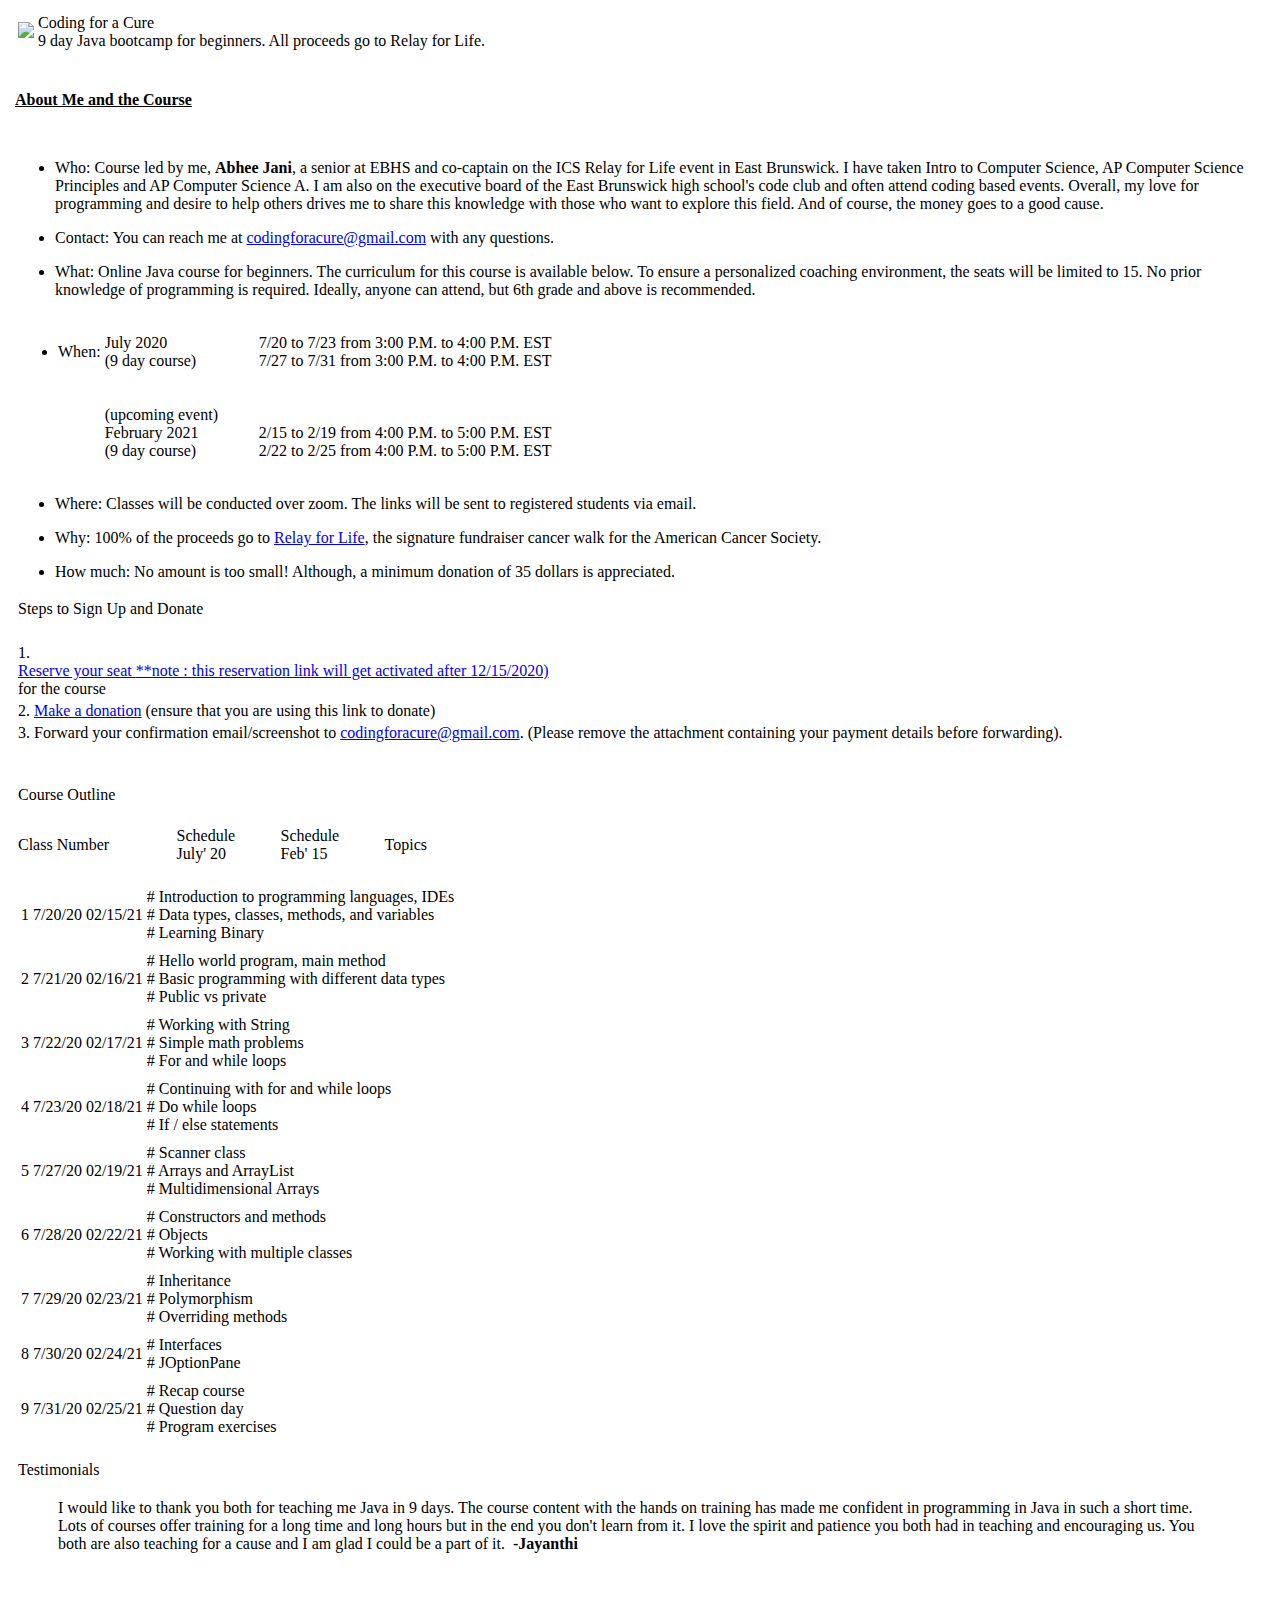
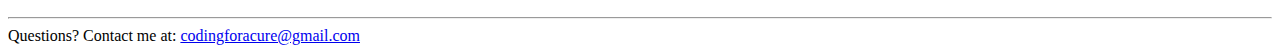
==== index.html @ c70459f3 "Adding Index file for the CodingforaCure website" ====
<!DOCTYPE html>
<html>
<head>
    <title>Please support fight against cancer...</title>
    <meta charset="utf-8" />
    <link type="text/css" href="style.css" rel="stylesheet" />
</head>
<body>
<table id="main">
<tr id="header-row">
    <td colspan="3">
        <table id="logo-table" class="log-table">
            <tr>
                <td>&nbsp;<img src="cfac-logo-3.png" /></td>
                <td colspan="2" id="logo-table-contet">
                    Coding for a Cure<br/>
                    <span id="sub-header">9 day Java bootcamp for beginners. All proceeds go to Relay for Life. </span>
                </td>
            </tr>
        </table>
    </td>
</tr>
<tr id="content-row">
<td id="content-row-left"></td>
<td id="content-row-center">
<div id="upper-bar"></div>
<br/>
<p><u><b>About Me and the Course</b></u></p>
<br/>
<div id="content-row-center-div">
    <p>
        <ul>
            <li><span class="key-word">Who: </span> Course led by me, <b>Abhee Jani</b>, a senior at EBHS and co-captain on the ICS Relay for Life event in East Brunswick. 
                I have taken Intro to Computer Science, AP Computer Science Principles and AP Computer Science A.
                I am also on the executive board of the East Brunswick high school's code club and often attend coding based events.
                Overall, my love for programming and desire to help others drives me to share this knowledge with those who want to explore this field.  And of course, the money goes to a good cause.
            </li>
        </ul>
    </p>
    <p>
        <ul>
            <li><span class="key-word">Contact: </span> You can reach me at <a href="mailto:codingforacure@gmail.com">codingforacure@gmail.com</a> with any questions.</li>
        </ul>
    </p>
    <p>
        <ul>
            <li><span class="key-word">What: </span> Online Java course for beginners. The curriculum for this course is available below. To ensure a personalized coaching environment, the seats will be limited to 15. No prior knowledge of programming is required. Ideally, anyone can attend, but 6th grade and above is recommended. </li>
        </ul>
    </p>

                   
    <table id="schedule-table">
        <tr>
            <td style="width: 25px;">
                <p>
                    <ul>
                        <li><span class="key-word">When:</span></li>
                    </ul>
                </p>
            </td>
            <td style="width: 150px;"><p>July 2020 <br />(9 day course) </p></td>
            <td><p>7/20 to 7/23 from 3:00 P.M. to 4:00 P.M. EST <br />7/27 to 7/31 from 3:00 P.M. to 4:00 P.M. EST</p></td>
        </tr>
        <tr>
            <td></td>
            <td style="width: 150px;"><p><span class="upcoming-event">(upcoming event) </span><br/>February 2021 <br />(9 day course) </p></td>
            <td><p><br/>2/15 to 2/19 from 4:00 P.M. to 5:00 P.M. EST <br />2/22 to 2/25 from 4:00 P.M. to 5:00 P.M. EST</p></td>
        </tr>
    </table>
                                
                                

                            

    <p>
        <ul>
            <li><span class="key-word">Where: </span> Classes will be conducted over zoom. The links will be sent to registered students via email. </li>
        </ul>
    </p>

    <p>
        <ul>
            <li><span class="key-word">Why:</span> <span class="error-message  error-message-bold">100% </span>
                <span class="error-message">of the proceeds go to <a href="https://secure.acsevents.org/site/SPageServer/?pagename=relay">Relay for Life</a>, the signature fundraiser cancer walk for the American Cancer Society. </span>
            </li>
        </ul>
    </p>

    <p>
        <ul>
            <li><span class="key-word">How much: </span> No amount is too small! Although, a minimum donation of 35 dollars is appreciated.</li>
        </ul>
    </p>

</div>
               
<p>
    <table id="course-outline-table" class="corners">
        <tr>
            <td colspan="3" class="customers-header corners">
                <span class="corners">Steps to Sign Up and Donate</span>
            </td>
        </tr>
        <tr>
            <td colspan="3">
                &nbsp;
            </td>
        </tr>
        <tr>
            <td colspan="3" class="instruction-row">
                <span class="key-word-small">   1. </span>
                <a href="#"><div class="tooltip"> Reserve your seat <span class="tooltiptext">**note : this reservation link will get activated after 12/15/2020)</span></div></a>
                for the course 
            </td>
        </tr>
        <tr>
            <td colspan="3" class="instruction-row">
                <span class="key-word-small">   2.</span>
                <a href="https://secure.acsevents.org/site/SPageServer?pagename=relay_donate_now&PROXY_TYPE=20&PROXY_ID=56292644&FR_ID=96381&fr_id=96381"> Make a donation</a>
                (ensure that you are using this link to donate)
            </td>
        </tr>
        <tr>
            <td colspan="3" class="instruction-row">
                <span class="key-word-small">   3. </span>
                Forward your confirmation email/screenshot to <a href="mailto:codingforacure@gmail.com">codingforacure@gmail.com</a>. (Please remove the attachment containing your payment details before forwarding).
            </td>
        </tr>
        <tr>
            <td colspan="3">
                &nbsp;
            </td>
        </tr>
    </table>
</p>

<p>
<table id="course-outline-table" class="corners">
<tr>
    <td colspan="4" class="customers-header corners">
        Course Outline
    </td>
</tr>
<tr style="height: 75px;">
    <td class="class-number">Class Number</td>
    <td class="class-date expired-text">Schedule<br />July' 20</td>
    <td class="class-date">Schedule<br /><span class="upcoming-event">Feb' 15</span></td>
    <td class="class-topic">Topics</td>
</tr>
<tr>
    <td colspan="4" >
        <table class="customers-tr">
            <tr>
                <td class="class-number-child">1</td>
                <td class="class-number-child expired-text">7/20/20</td>
                <td class="class-date-child">02/15/21</td>
                <td class="class-topic-child">
                    # Introduction to programming languages, IDEs <br/>
                    # Data types, classes, methods, and variables<br />
                    # Learning Binary
                </td>
            </tr>
        </table>
    </td>
           
</tr>
<tr>
    <td colspan="4">
        <table class="customers-tr-normal">
            <tr>
                <td class="class-number-child">2</td>
                <td class="class-number-child expired-text">7/21/20</td>
                <td class="class-date-child">02/16/21</td>
                <td class="class-topic-child">
                # Hello world program, main method<br>
                # Basic programming with different data types<br>
                # Public vs private
            </tr>
        </table>
    </td>
    <!--<td>2</td>
    <td class="expired-text">7/21/20</td>
    <td>12/02/20</td>
    <td>
        # Hello world program
        <br>
        # Main method
        <br>
        # Basic programming with different data types
        <br>
        # Public vs private
    </td>-->
</tr>
<tr>
    <td colspan="4">
        <table class="customers-tr">
            <tr>
                <td class="class-number-child">3</td>
                <td class="class-number-child expired-text">7/22/20</td>
                <td class="class-date-child">02/17/21 </td>
                <td class="class-topic-child">
                    # Working with String<br>
                    # Simple math problems<br>
                    # For and while loops</td>
            </tr>
        </table>
    </td>
    <!--<td>3</td>
    <td class="expired-text">7/22/20</td>
    <td>12/03/20</td>
    <td>
        Working with String
        <br>
        Simple math problems
        <br>
        For and while loops
    </td>-->
</tr>
<tr>
    <td colspan="4">
        <table class="customers-tr-normal">
            <tr>
                <td class="class-number-child">4</td>
                <td class="class-number-child expired-text">7/23/20</td>
                <td class="class-date-child">02/18/21</td>
                <td class="class-topic-child">
                # Continuing with for and while loops<br>
                # Do while loops <br>
                # If / else statements
            </tr>
        </table>
    </td>
    <!--<td>4</td>
    <td class="expired-text">7/23/20</td>
    <td>12/04/20</td>
    <td>
        Continuing with for and while loops
        <br>
        Do while loops
        <br>
        If/else statements
    </td>-->
</tr>
<tr>
    <td colspan="4">
        <table class="customers-tr">
            <tr>
                <td class="class-number-child">5</td>
                <td class="class-number-child expired-text">7/27/20</td>
                <td class="class-date-child">02/19/21</td>
                <td class="class-topic-child">
                # Scanner class<br>
                # Arrays and ArrayList<br>
                # Multidimensional Arrays
            </tr>
        </table>
    </td>
    <!--<td>5</td>
    <td class="expired-text">7/27/20</td>
    <td>12/07/20</td>
    <td>
        Scanner class
        <br>
        Arrays and ArrayList
        <br>
        Multidimensional Arrays
    </td>-->
</tr>
<tr>
    <td colspan="4">
        <table class="customers-tr-normal">
            <tr>
                <td class="class-number-child">6</td>
                <td class="class-number-child expired-text">7/28/20</td>
                <td class="class-date-child">02/22/21</td>
                <td class="class-topic-child">
                # Constructors and methods<br>
                # Objects <br>
                # Working with multiple classes
            </tr>
        </table>
    </td>
    <!--<td>6</td>
    <td class="expired-text">7/28/20</td>
    <td>12/08/20</td>
    <td>
        Constructors and methods
        <br>
        Objects
        <br>
        Working with multiple classes
    </td>-->
</tr>
<tr>
    <td colspan="4">
        <table class="customers-tr">
            <tr>
                <td class="class-number-child">7</td>
                <td class="class-number-child expired-text">7/29/20</td>
                <td class="class-date-child">02/23/21</td>
                <td class="class-topic-child">
                # Inheritance <br/>
                # Polymorphism<br>
                # Overriding methods
            </tr>
        </table>
    </td>
    <!--<td>7</td>
    <td class="expired-text">7/29/20</td>
    <td>12/09/20</td>
    <td>
        Inheritance and polymorphism
        <br>
        Overriding methods
    </td>-->
</tr>
<tr>
    <td colspan="4">
        <table class="customers-tr-normal">
            <tr>
                <td class="class-number-child">8</td>
                <td class="class-number-child expired-text">7/30/20</td>
                <td class="class-date-child">02/24/21</td>
                <td class="class-topic-child">
                # Interfaces<br>
                # JOptionPane
            </tr>
        </table>
    </td>
    <!--<td>8</td>
    <td class="expired-text">7/30/20</td>
    <td>12/10/20</td>
    <td>
        Interfaces
        <br>
        JOptionPane
    </td>-->
</tr>
<tr>
    <td colspan="4">
        <table class="customers-tr">
            <tr>
                <td class="class-number-child">9</td>
                <td class="class-number-child expired-text">7/31/20</td>
                <td class="class-date-child">02/25/21</td>
                <td class="class-topic-child">
                # Recap course <br/>
                # Question day<br>
                # Program exercises
            </tr>
        </table>
    </td>
    <!--<td>9</td>
    <td class="expired-text">7/31/20</td>
    <td>12/11/20</td>
    <td>
        Review and question day
        <br>
        Program exercises
    </td>-->
</tr>
</table>
<p></p>
<table id="testimony" class="corners">
    <tr>
        <td><span class="testimony-header">Testimonials</span></td>
    </tr>
    <tr>
        <td>
            <blockquote> I would like to thank you both for teaching me Java in 9 days. The course content with the hands on training has made me confident in programming in Java in such a short time. Lots of courses offer training for a long time and long hours but in the end you don't learn from it. I love the spirit and patience you both had in teaching and encouraging us. You both are also teaching for a cause and I am glad I could be a part of it. <span style="font-weight: bold">&nbsp;-Jayanthi</span></blockquote>
            
        </td>
    </tr>
</table>
<p></p>

</td>
<td id="content-row-right"></td>
</tr>
        
</table>

<br/>
    <hr id="bottom-hr" />
    <span id="footer-contact">Questions? Contact me at: <a href="mailto:codingforacure@gmail.com" class="mail-to">codingforacure@gmail.com</a></span>

</body>
</html>
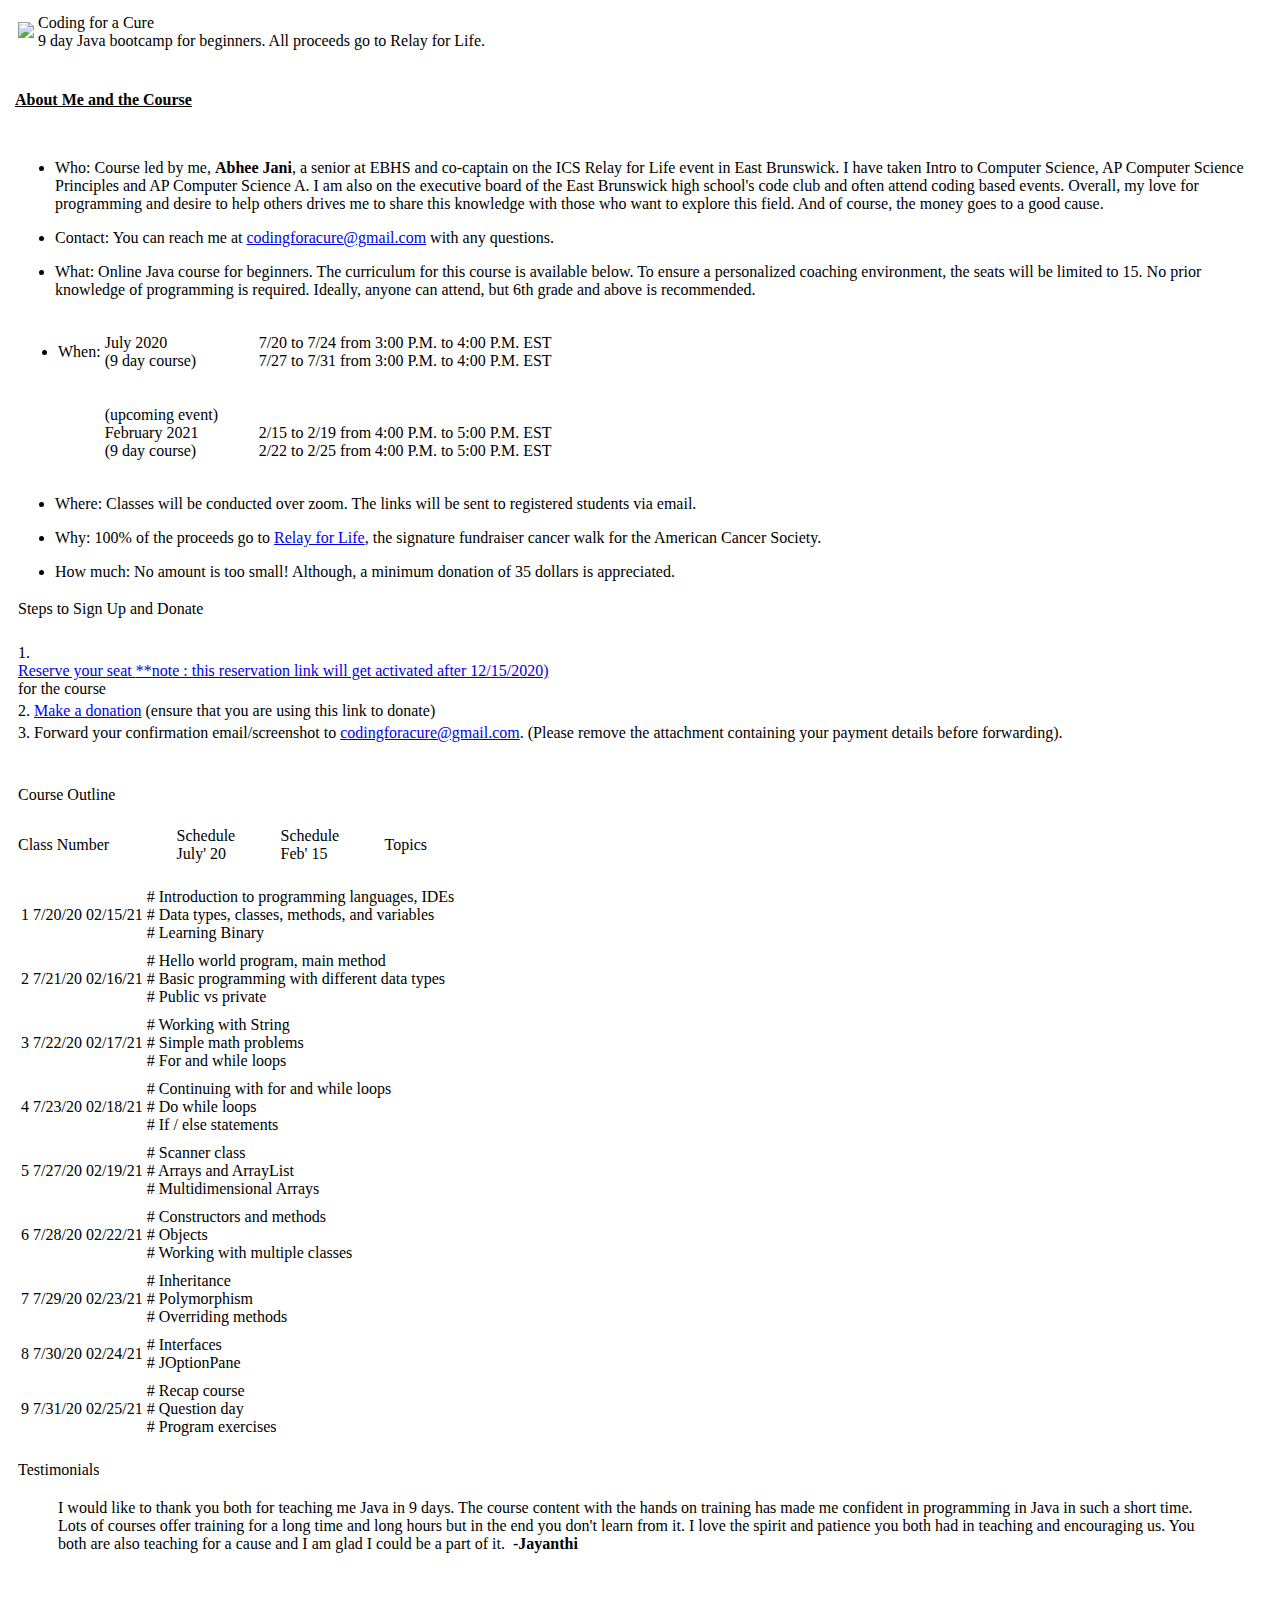
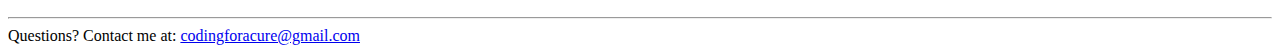
==== commit 67069161: "Update index.html" ====
--- a/index.html
+++ b/index.html
@@ -59,7 +59,7 @@
                 </p>
             </td>
             <td style="width: 150px;"><p>July 2020 <br />(9 day course) </p></td>
-            <td><p>7/20 to 7/23 from 3:00 P.M. to 4:00 P.M. EST <br />7/27 to 7/31 from 3:00 P.M. to 4:00 P.M. EST</p></td>
+            <td><p>7/20 to 7/24 from 3:00 P.M. to 4:00 P.M. EST <br />7/27 to 7/31 from 3:00 P.M. to 4:00 P.M. EST</p></td>
         </tr>
         <tr>
             <td></td>
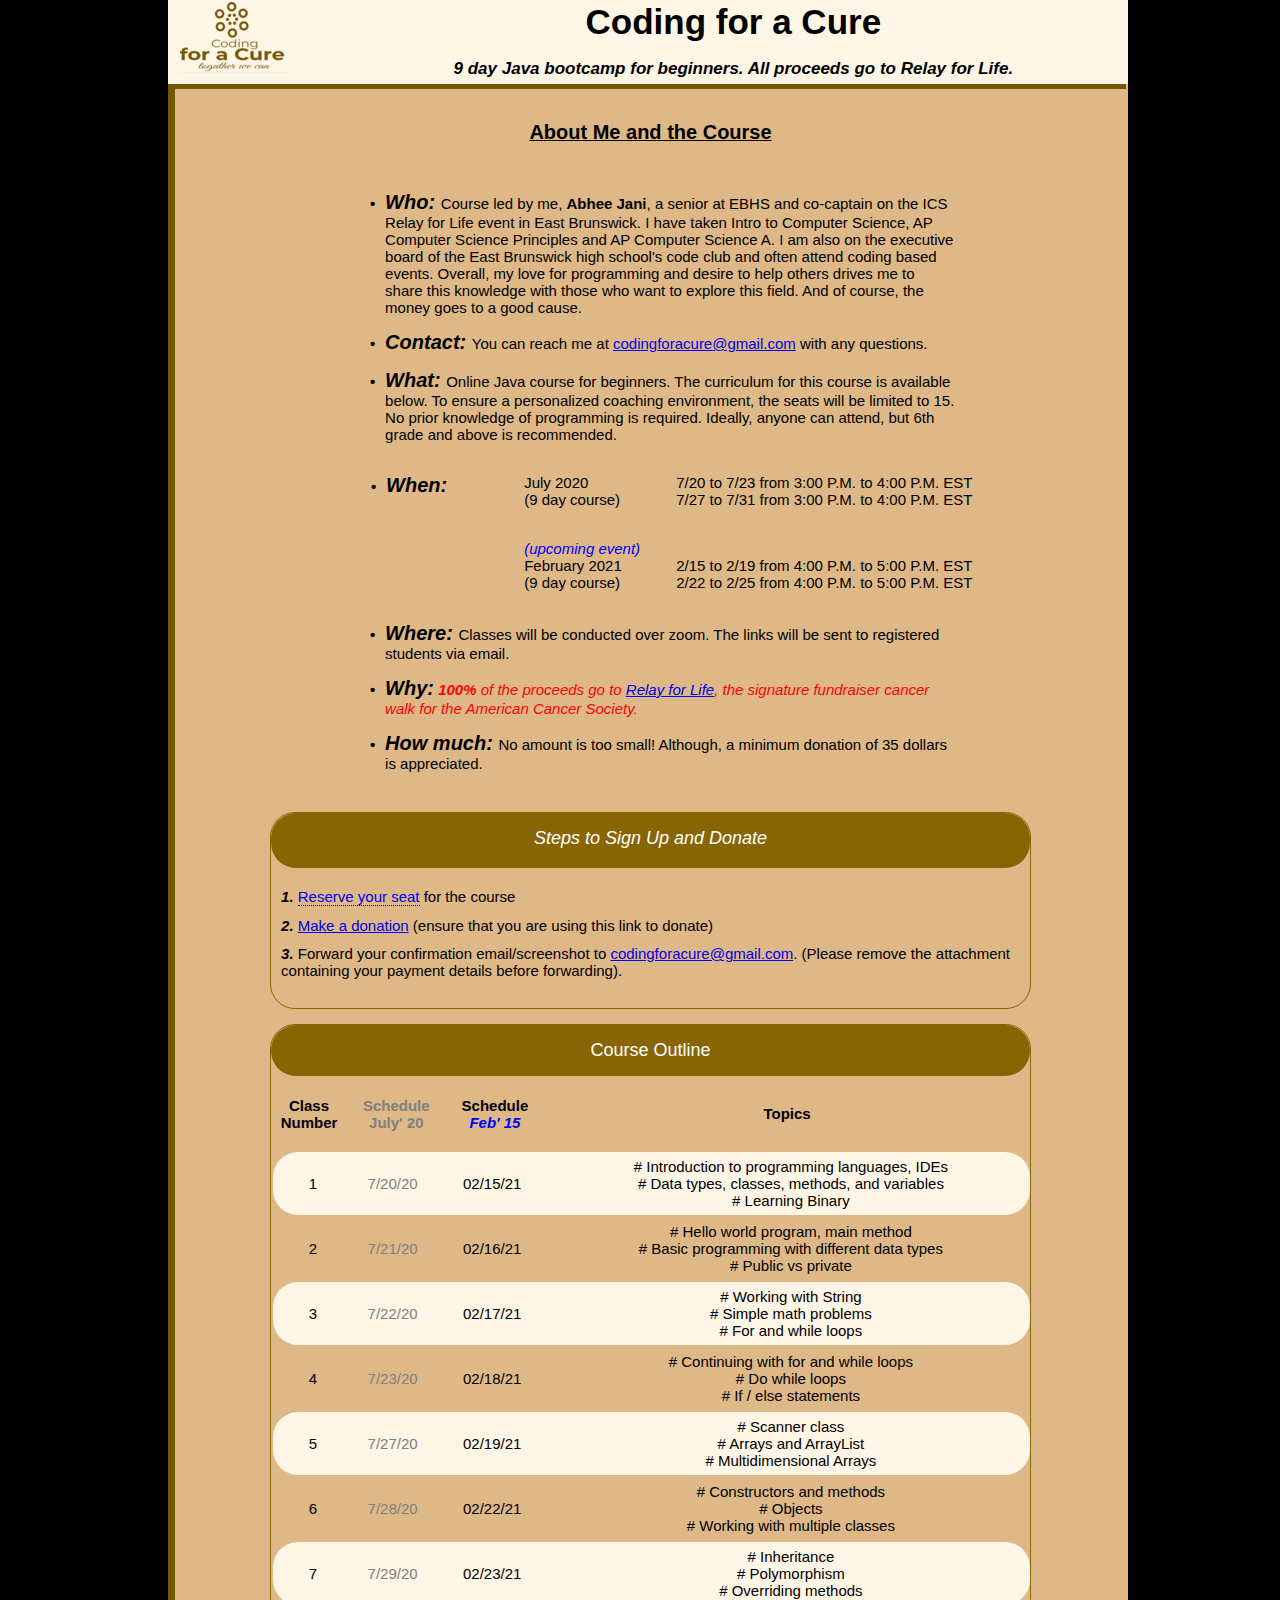
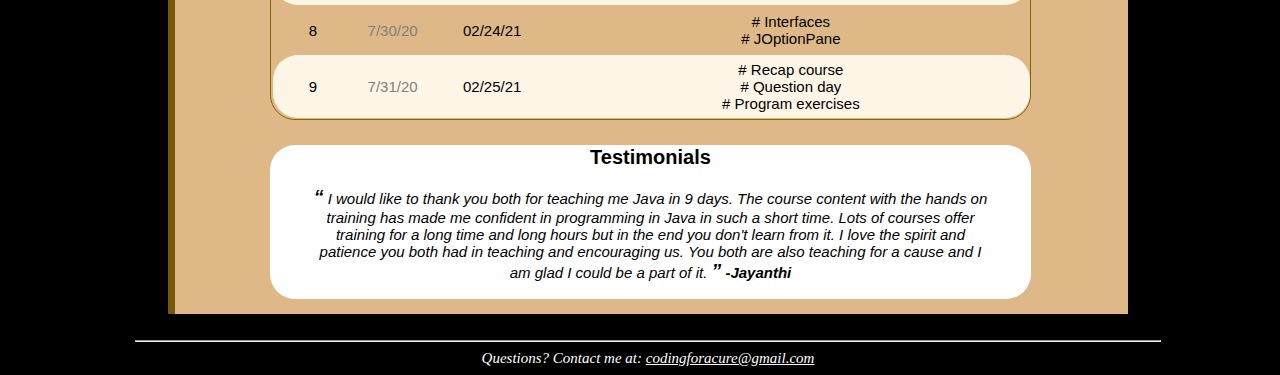
==== commit 72e98772: "Adding all 4 Files from s3 bucket" ====
--- a/index.html
+++ b/index.html
@@ -59,7 +59,7 @@
                 </p>
             </td>
             <td style="width: 150px;"><p>July 2020 <br />(9 day course) </p></td>
-            <td><p>7/20 to 7/24 from 3:00 P.M. to 4:00 P.M. EST <br />7/27 to 7/31 from 3:00 P.M. to 4:00 P.M. EST</p></td>
+            <td><p>7/20 to 7/23 from 3:00 P.M. to 4:00 P.M. EST <br />7/27 to 7/31 from 3:00 P.M. to 4:00 P.M. EST</p></td>
         </tr>
         <tr>
             <td></td>
--- a/style.css
+++ b/style.css
@@ -0,0 +1,438 @@
+html, body {
+    width: 100%;
+    background-color: black;
+    margin-right: auto;
+    margin-right: auto;
+    margin-top: 0px;
+
+}
+
+table {
+    margin: auto;
+    width: 75%;
+    margin-top: 0;
+    border-spacing: 0;
+}
+
+#main {
+    height: 100%;
+}
+
+#header-row {
+    background-color: oldlace;
+    font-family: Candara, sans-serif;
+    font-size: 35px;
+    font-weight: bold;
+    margin: 0;
+    padding: 0;
+}
+
+
+#content-row-left {
+    width: 5px;
+    background-color: #755805;
+}
+
+#upper-bar {
+    display: block;
+    width: 100%;
+    height: 5px;
+    background-color: #755805;
+    padding-left: 0;
+    margin-left: 0;
+    padding-right: 0;
+    margin-right: 0;
+
+}
+
+#content-row-center {
+    padding: 0;
+    margin: 0;
+    text-align: center
+}
+
+#content-row-center-div {
+    display: block;
+    text-align: left;
+    width: 80%;
+    margin: 0 auto;
+    margin-bottom: 10px;
+    padding-bottom: 10px;
+}
+
+
+#content-row {
+    background-color: burlywood;
+    font-family: Verdana, Arial, Helvetica, sans-serif;
+    font-size: 15px;
+    text-align: left; 
+    padding-top: 25px;
+    margin-top: 25px;
+    vertical-align: top; 
+}
+
+#footer-row {
+    text-align: center;
+    height: 25px;
+    background-color: oldlace;
+}
+
+#sub-header {
+    font-size: 17px;
+}
+
+#footer-contact {
+    font-size: 15px;
+    font-style: italic;
+    color: #FFFFFF;
+}
+
+#bottom-hr {
+    width: 80%;
+}
+
+.content-separator {
+    width: 20%;
+    border-top: 1px solid #755805;
+}
+
+#footer-contact {
+    display: block;
+    text-align: center;
+    width: 100%;
+}
+
+/*tr#content-row td p{
+    padding-bottom: 5px;
+    margin-bottom: 5px;
+}*/
+
+
+ul {
+    list-style: none;
+}
+
+ul li::before {
+    content: "\2022";  /* Add content: \2022 is the CSS Code/unicode for a bullet */
+    color: #000000; /* Change the color */
+    font-weight: bold; /* If you want it to be bold */
+    display: inline-block; /* Needed to add space between the bullet and the text */
+    width: 1em; /* Also needed for space (tweak if needed) */
+    margin-left: -1em; /* Also needed for space (tweak if needed) */
+}
+
+ul li {
+    padding-left: 75px;
+    padding-right: 75px;
+}
+
+
+.key-word {
+    font-size: 20px;
+    font-weight: bold;
+}
+
+p u b {
+    font-size: 20px;
+    font-weight: bold;
+    text-align: center;
+}
+
+.error-message {
+    color: red;
+}
+.error-message-bold {
+    font-weight: bold;
+
+}
+
+.mail-to {
+    color: #FFFFFF;
+}
+
+#course-outline-table {
+    border: .1em solid #886503;
+    width: 80%;
+	/*border-spacing:1px;*/
+	/*padding-left:10px;*/
+}
+
+.spacing-left{
+	padding-left:10px;
+}
+
+#testimony{
+	width: 80%;	
+	margin-top:25px;
+	background-color:white;
+	table-background-color:white;
+}
+/*
+#testimony tr td span{
+	font-family: Candara, sans-serif;
+    font-size: 16px;
+	font-weight:bold;
+}
+*/
+
+#testimony tr td p{
+	font-style:italic;
+	font-weight:bolder;
+	padding-left:50px;
+	padding-right:50px;
+}
+
+/*
+#testimony tr td p:first-child:before{
+	content:open-quote;
+}
+
+#testimony tr td p:first-child:before{
+	content:close-quote;
+}
+*/
+
+.testimony-by{
+	font-size:18px; 
+	font-style:normal;
+}
+
+.instruction-row {
+	padding-left:10px;
+	margin-left:10px;
+    margin-bottom: 10px;
+    padding-bottom: 10px;
+    Text-align: left
+}
+
+table#course-outline-table tr:first-child td span:first-child {
+    display: block;
+    height: 25px;
+    background-color: #886503;;
+    vertical-align: middle;
+    text-align: center;
+    font-family: Candara, sans-serif;
+    font-size: 18px;
+    color: #ffffff
+}
+
+
+.key-word-small {
+    font-size: 15px;
+    font-weight: bolder;
+}
+
+.class-number {
+    width: 10%;
+    font-weight: bold
+}
+
+.class-date {
+    width: 13%;
+    font-weight: bold
+}
+.class-topic {
+    width: 80%;
+    font-weight: bold
+}
+
+#customers {
+    font-family: "Trebuchet MS", Arial, Helvetica, sans-serif;
+    border-collapse: collapse;
+    width: 80%;
+	border: .1em solid  #886503;
+	border-radius: 25px;
+}
+
+#customers td, #customers th {
+    /*border: 1px solid gray;*/
+    padding: 8px;
+}
+
+#customers tr:nth-child(even){
+	background-color: oldlace;	
+	border: .1em solid  #886503;	
+	border-radius: 25px;
+}
+
+#customers tr:hover {background-color: #ddd;}
+
+.customers-header {
+    padding-top: 15px;
+    padding-bottom: 15px;
+    text-align: center;
+    background-color: #886503;
+    color: white;
+    font-family: Verdana, Arial, Helvetica, sans-serif;
+    font-size: 18px;
+}
+
+#logo {
+    display: inline-block;
+    width: 25%;
+    text-align: left;
+    padding: 5px;
+    margin-left: 15px;
+    margin-top: 10px;
+}
+
+#span-page-header {
+    display: inline-block;
+    text-align: center;
+    
+}
+
+#logo-table {
+    width: 100% !important;
+}
+
+#logo-table td:first-child {
+    display: inline-block;
+    vertical-align: top;
+    
+}
+#logo-table-contet{
+    
+    text-align: center;
+}
+
+.log-table {
+    width: 100% !important;
+}
+
+#schedule-table{
+	width: 100%;
+}
+#schedule-table ,#schedule-table tr , #schedule-table td{	
+	vertical-align:top;
+}
+
+.upcoming-event{
+	animation: blinker 1s linear infinite;
+	color:blue;
+}
+
+@keyframes blinker {
+  50% {
+    opacity: 0;
+  }
+}
+
+
+.tooltip {
+  position: relative;
+  display: inline-block;
+  border-bottom: 1px dotted black;
+}
+
+
+.tooltip .tooltiptext {
+  visibility: hidden;
+  width: 250px;
+  background-color: #886503;
+  color: #fff;
+  text-align: center;
+  padding: 5px;
+  margin:5px;
+  border-radius: 6px;
+ 
+
+  position: absolute;
+  z-index: 5;
+}
+
+
+.tooltip:hover .tooltiptext {
+  visibility: visible;
+}
+
+.expired-text{
+	color: gray;
+}
+
+.corners {
+border-radius: 25px;
+}
+
+.customers-tr{
+	width:100%;
+	
+	margin-left:1px;
+	margin-right:1px;
+	background-color:oldlace;
+	border-top-left-radius: 25px;
+	border-top-right-radius: 25px;
+	border-bottom-left-radius: 25px;
+	border-bottom-right-radius: 25px;
+	padding-top:5px;
+	padding-bottom:5px;
+}
+
+.customers-tr-normal{
+	width:100%;
+	margin-left:1px;
+	margin-right:1px;
+	border-top-left-radius: 25px;
+	border-top-right-radius: 25px;
+	border-bottom-left-radius: 25px;
+	border-bottom-right-radius: 25px;
+	padding-top:5px;
+	padding-bottom:5px;
+}
+
+
+.class-number-child {
+    width: 10%;    
+}
+
+.class-date-child {
+    width: 15%;    
+}
+.class-topic-child {
+    width: 60%;    
+}
+
+
+q, blockquote, span{
+  quotes: "“" "”" "‘" "’";
+  font-style: italic;
+}
+
+
+blockquote:before {
+  content: open-quote;  
+  font-weight:bold;
+}
+
+
+ blockquote span:before { 
+   content: close-quote; 
+}
+ 
+ 
+.testimony-by:before{
+	content: close-quote;
+}
+
+
+blockquote:before,
+blockquote span:before
+/*blockquote span:before*/
+{
+  color: black;
+  font-size: 1.3em;
+}
+
+.testimony-header{
+	font-size:20px;
+	font-style:normal;
+	font-weight:bold;
+}
+
+/*
+blockquote {
+  margin-left: 0;
+  padding-left: 1em;
+  border-left: 5px solid deepPink;
+}
+*/